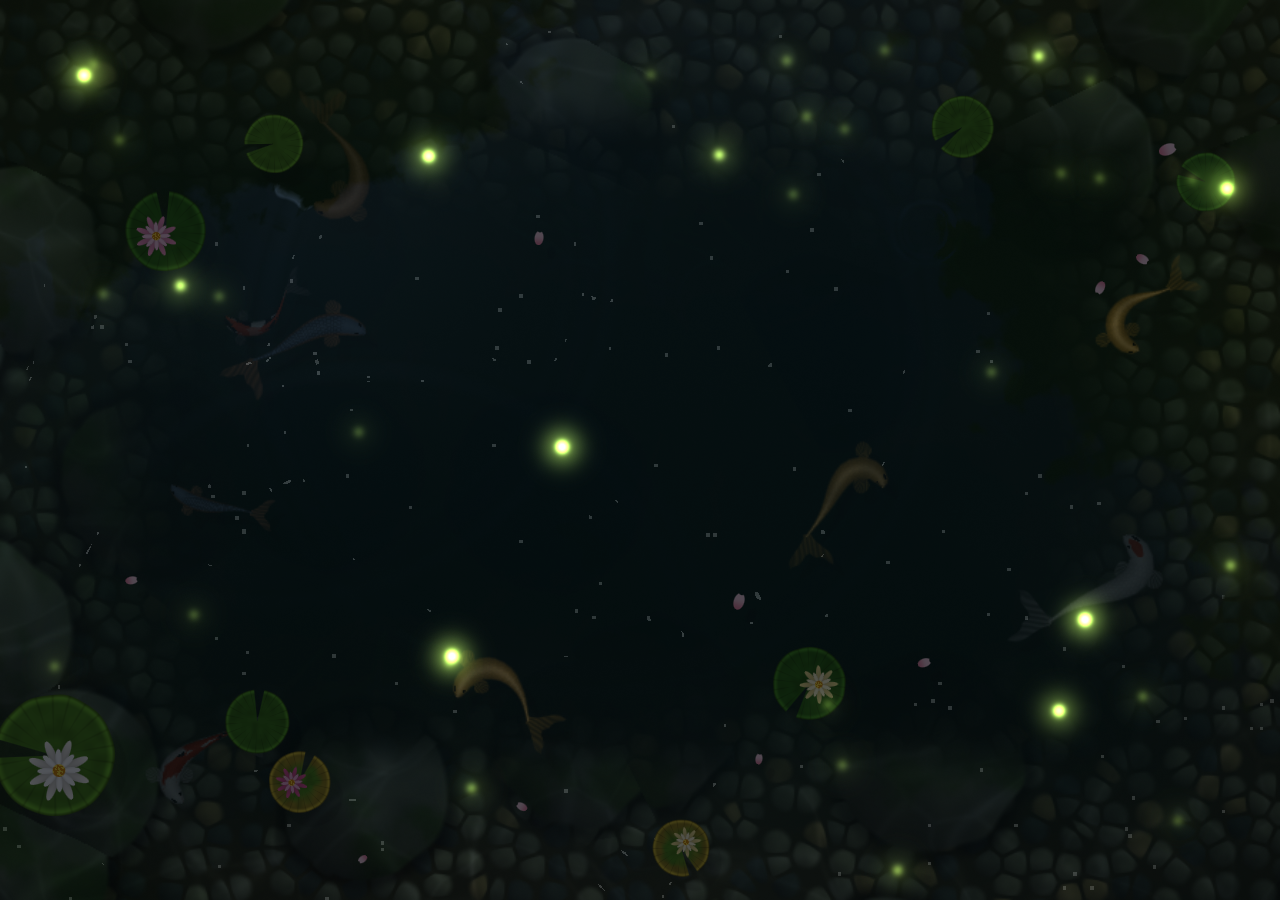
==== samples/KoiPond/index.html @ f2ef7ca0 "bundle the Koi Pond sample with Singularity and Aurora" ====
<!doctype html>
<html lang="en">
<head>
<meta charset="utf-8">
<meta name="viewport" content="width=device-width, initial-scale=1">
<title>Koi Pond</title>
<style>
  :root { color-scheme: dark; }
  html, body { margin: 0; height: 100%; overflow: hidden; background: #0b2622; }
  canvas { position: fixed; inset: 0; width: 100%; height: 100%; display: block; }
  /* Only when WebGL 2 is unavailable: a still impression of the pond. */
  body.nogl { background: radial-gradient(ellipse at 50% 45%, #2a6a55, #123a30 55%, #0b2622 90%); }
  body.nogl canvas { display: none; }
</style>
</head>
<body>
<canvas id="c"></canvas>
<script>
'use strict';
/* Koi Pond: a garden pond seen from above.
 *
 * The water is a height field (wave equation, ping-ponged half-float textures) stepped at a fixed
 * rate, so ripples spread the same at 30 fps and at 240. The pond floor (pebbles, silt, boulders,
 * algae) is drawn once per size; every frame it gets caustics that the ripples focus, then the koi
 * and their shadows go on top of it. The water pass refracts that picture through the surface
 * normals and mixes in the reflected sky, trees, sun or moon, glints and, at night, glowing wakes.
 * Lily pads, lotus flowers, petals, food and fireflies float on top and ride the waves.
 *
 * Koi are follow-the-leader spines with a swimming wave down the body, procedurally patterned by
 * variety. They wander, avoid each other and the edges, come up to look at the cursor and race for
 * food.
 *
 * Desktop interaction (Screen+ forwards the mouse, never the keyboard):
 *   move   ripples follow the cursor; curious koi follow it
 *   click  scatters food: the koi rise and race for it
 * requestAnimationFrame stops while Screen+ hides or suspends the page. */

const cfg = {
  quality: 1, fps: 1, time: 0, rain: 0, koi: 9, variety: 0, koiSize: 100, koiSpeed: 100, follow: true,
  lilies: 9, flowers: 35, drift: 0, petals: 30, tint: 0, clarity: 60, ripples: 100, cursorRipples: true,
  trees: true, fireflies: true, glow: true, audio: false, brightness: 100
};
const QUALITY = [   // scene buffer: share of the screen, pixel budget; water simulation rows
  { scale: 0.5, maxPx: 1.0e6, sim: 256 },
  { scale: 0.7, maxPx: 2.4e6, sim: 320 },
  { scale: 0.85, maxPx: 5e6, sim: 400 },
  { scale: 1.0, maxPx: 12e6, sim: 480 }
];
const TINTS = [     // deep colour, shallow tint
  { deep: [0.030, 0.150, 0.125], shallow: [0.30, 0.46, 0.33] },   // Jade
  { deep: [0.020, 0.115, 0.160], shallow: [0.24, 0.44, 0.47] },   // Teal
  { deep: [0.012, 0.045, 0.130], shallow: [0.20, 0.34, 0.50] },   // Deep blue
  { deep: [0.090, 0.095, 0.045], shallow: [0.40, 0.38, 0.22] }    // Murky
];
const KEYS = {
  day:    { top: [.30, .55, .86], hor: [.80, .88, .95], sun: [1, .96, .88], sunI: 1, sunPos: [.80, .90], moon: 0, amb: 1, caus: 1, bio: 0, fly: 0, refl: .20, night: 0 },
  golden: { top: [.36, .42, .64], hor: [1, .64, .34], sun: [1, .72, .42], sunI: .95, sunPos: [.86, .97], moon: 0, amb: .80, caus: .75, bio: 0, fly: .15, refl: .30, night: 0 },
  dusk:   { top: [.10, .10, .26], hor: [.78, .36, .34], sun: [1, .50, .38], sunI: .45, sunPos: [.92, 1.02], moon: 0, amb: .48, caus: .3, bio: .5, fly: .7, refl: .32, night: .4 },
  night:  { top: [.02, .04, .09], hor: [.06, .11, .2], sun: [.72, .82, 1], sunI: .6, sunPos: [.24, .80], moon: 1, amb: .36, caus: .14, bio: 1, fly: 1, refl: .30, night: 1 }
};
const TIME_NAMES = ['day', 'golden', 'dusk', 'night'];
const SCHEDULE = [[0, 'night'], [5, 'night'], [6.3, 'golden'], [8.5, 'day'], [17, 'day'], [18.6, 'golden'], [19.8, 'dusk'], [21, 'night'], [24, 'night']];
const VARIETY_WEIGHTS = [3, 2, 2, 2, 1, 1, 1];   // kohaku, sanke, showa, ogon, platinum, asagi, chagoi

let onQuality = () => {}, onPopulation = () => {};
let audioIn = 0, paused = false, wake = () => {};

window.livelyPropertyListener = (name, val) => {
  if (!(name in cfg)) return;
  if (typeof cfg[name] === 'boolean') cfg[name] = val === true || val === 'true' || val === 1;
  else if (Number.isFinite(Number(val))) cfg[name] = Number(val);
  if (name === 'quality') onQuality();
  onPopulation(name);
};
window.livelyAudioListener = (bands) => {
  if (!bands || !bands.length) return;
  let s = 0;
  const n = Math.min(8, bands.length);
  for (let i = 0; i < n; i++) s += bands[i];
  audioIn = s / n;
};
window.livelyWallpaperPlaybackChanged = (data) => {
  try {
    const o = typeof data === 'string' ? JSON.parse(data) : data;
    paused = !!(o && o.IsPaused);
  } catch (e) { paused = false; }
  if (!paused) wake();
};
// Settings in the address too (#time=4&koi=12), for trying looks outside Screen+.
try {
  for (const kv of location.hash.slice(1).split('&')) {
    const [k, v] = kv.split('=');
    if (k in cfg) window.livelyPropertyListener(k, decodeURIComponent(v));
  }
} catch (e) { /* no hash */ }

const HEAD = '#version 300 es\nprecision highp float;\nprecision highp int;\n';

const VS_FULL = `
out vec2 vUv;
void main() {
  vec2 p = vec2(float((gl_VertexID << 1) & 2), float(gl_VertexID & 2));
  vUv = p;
  gl_Position = vec4(p * 2.0 - 1.0, 0.0, 1.0);
}`;

const COMMON = `
float hash12(vec2 p) { vec3 p3 = fract(vec3(p.xyx) * .1031); p3 += dot(p3, p3.yzx + 33.33); return fract((p3.x + p3.y) * p3.z); }
vec2 hash22(vec2 p) { vec3 p3 = fract(vec3(p.xyx) * vec3(.1031, .1030, .0973)); p3 += dot(p3, p3.yzx + 33.33); return fract((p3.xx + p3.yz) * p3.zy); }
float noise(vec2 p) {
  vec2 i = floor(p), f = fract(p);
  vec2 u = f * f * (3. - 2. * f);
  return mix(mix(hash12(i), hash12(i + vec2(1, 0)), u.x), mix(hash12(i + vec2(0, 1)), hash12(i + vec2(1, 1)), u.x), u.y);
}
float fbm(vec2 p) {
  float s = 0., a = .5;
  for (int i = 0; i < 5; i++) { s += a * noise(p); p = mat2(1.6, 1.2, -1.2, 1.6) * p; a *= .5; }
  return s;
}
// distance between the two nearest moving cell points: thin bright lines where cells meet
float cells(vec2 p, float t) {
  vec2 i = floor(p), f = fract(p);
  float d1 = 8., d2 = 8.;
  for (int y = -1; y <= 1; y++) for (int x = -1; x <= 1; x++) {
    vec2 g = vec2(x, y);
    vec2 o = .5 + .42 * sin(t + 6.2831 * hash22(i + g));
    vec2 r = g + o - f;
    float d = dot(r, r);
    if (d < d1) { d2 = d1; d1 = d; } else if (d < d2) d2 = d;
  }
  return sqrt(d2) - sqrt(d1);
}
float caustic(vec2 p, float t) {
  vec2 w = p + .3 * vec2(sin(p.y * 1.3 + t * .37), cos(p.x * 1.1 - t * .31)) + .45 * vec2(noise(p * 1.7 + t * .15), noise(p * 1.7 + 7.3 - t * .13));
  float a = cells(w, t * .7), b = cells(w * 1.7 + 3.7, -t * .55);
  return pow(1. - smoothstep(0., .2, a), 3.) * .75 + pow(1. - smoothstep(0., .16, b), 3.) * .4;
}`;

// ---- water: velocity form of the wave equation; drops are added to the height
const FS_SIM = `
uniform highp sampler2D uPrev;
uniform float uAspect, uDamp;
uniform int uDrops;
uniform vec4 uDrop[32];
in vec2 vUv;
out vec4 o;
void main() {
  ivec2 sz = textureSize(uPrev, 0);
  ivec2 c = ivec2(gl_FragCoord.xy);
  vec2 s = texelFetch(uPrev, c, 0).rg;
  float l = texelFetch(uPrev, ivec2(max(c.x - 1, 0), c.y), 0).r;
  float r = texelFetch(uPrev, ivec2(min(c.x + 1, sz.x - 1), c.y), 0).r;
  float d = texelFetch(uPrev, ivec2(c.x, max(c.y - 1, 0)), 0).r;
  float u = texelFetch(uPrev, ivec2(c.x, min(c.y + 1, sz.y - 1)), 0).r;
  float h = s.x, v = s.y;
  v += ((l + r + d + u) * .25 - h) * 2.;
  v *= uDamp;
  h += v;
  h *= .9993;
  vec2 p = vec2(vUv.x * uAspect, vUv.y);
  for (int i = 0; i < 32; i++) {
    if (i >= uDrops) break;
    vec4 dr = uDrop[i];
    float dist = length(p - dr.xy);
    if (dist < dr.z) h += dr.w * (.5 + .5 * cos(3.14159265 * dist / dr.z));
  }
  o = vec4(clamp(h, -6., 6.), clamp(v, -6., 6.), 0., 1.);
}`;

// ---- pond floor, drawn once per size: colour + depth (alpha)
const FS_BASE = `
uniform float uAspect;
uniform vec2 uSeed;
in vec2 vUv;
out vec4 o;
void main() {
  vec2 p = vec2(vUv.x * uAspect, vUv.y);
  float e = min(min(p.x, uAspect - p.x), min(p.y, 1. - p.y));
  float depth = clamp(.08 + .92 * smoothstep(0., .4, e) + .55 * (fbm(p * 1.4 + uSeed) - .5), 0., 1.);
  vec3 L = normalize(vec3(.4, .5, .8));
  // pebbles
  vec2 q = p * 32. + uSeed;
  vec2 i = floor(q), f = fract(q);
  float d1 = 8., d2 = 8.;
  vec2 id = vec2(0), rc = vec2(0);
  for (int y = -1; y <= 1; y++) for (int x = -1; x <= 1; x++) {
    vec2 g = vec2(x, y);
    vec2 r = g + hash22(i + g) * .8 + .1 - f;
    float d = dot(r, r);
    if (d < d1) { d2 = d1; d1 = d; id = i + g; rc = r; } else if (d < d2) d2 = d;
  }
  float edge = sqrt(d2) - sqrt(d1);
  float h1 = hash12(id), h2 = hash12(id + 7.1), h3 = hash12(id + 3.3);
  vec3 stone = mix(vec3(.40, .38, .34), vec3(.56, .51, .43), h1);
  stone = mix(stone, vec3(.27, .29, .28), step(.72, h2));
  stone = mix(stone, vec3(.63, .50, .34), step(.9, h3));
  stone *= .9 + .2 * noise(q * 3.);
  float lit = .6 + .5 * dot(normalize(vec3(-rc * 2.2, 1.)), L);
  float gap = smoothstep(.06, .2, edge) * smoothstep(.62, .35, sqrt(d1));
  vec3 mud = mix(vec3(.19, .18, .13), vec3(.29, .26, .18), fbm(p * 8. + uSeed));
  vec3 col = mix(mud, stone * lit, gap);
  col = mix(col, mud * .85, smoothstep(.35, .85, depth + .25 * (noise(p * 6.) - .5)));
  // boulders in the shallows
  vec2 bq = p * 4.2 + uSeed * .37;
  vec2 bi = floor(bq), bf = fract(bq);
  float bd = 8.;
  vec2 bid = vec2(0), brc = vec2(0);
  for (int y = -1; y <= 1; y++) for (int x = -1; x <= 1; x++) {
    vec2 g = vec2(x, y);
    vec2 r = g + hash22(bi + g + 17.) - bf;
    float d = dot(r, r);
    if (d < bd) { bd = d; bid = bi + g; brc = r; }
  }
  float br = .36 + .1 * hash12(bid) + .05 * (noise(p * 30.) - .5);
  float boulder = (1. - smoothstep(br - .03, br, sqrt(bd))) * step(.45, hash12(bid + 4.)) * (1. - smoothstep(.3, .55, depth));
  vec3 bn = normalize(vec3(-brc * 2.6, 1.));
  vec3 rock = mix(vec3(.36, .36, .34), vec3(.46, .44, .40), noise(p * 40.)) * (.45 + .7 * max(dot(bn, L), 0.));
  rock = mix(rock, rock * vec3(.6, .85, .45), smoothstep(.45, .7, fbm(p * 14.)) * .8);   // moss
  col = mix(col * (1. - .45 * smoothstep(br + .08, br, sqrt(bd)) * step(.45, hash12(bid + 4.))), rock, boulder);
  depth = mix(depth, depth * .4, boulder);
  // algae
  float alg = smoothstep(.5, .8, fbm(p * 3. + 11.));
  col = mix(col, col * vec3(.55, .8, .42), alg * .75);
  o = vec4(col, depth);
}`;

// ---- pond floor each frame: light, caustics focused by the ripples, depth haze
const FS_FLOOR = `
uniform sampler2D uBase, uSim;
uniform vec2 uSimTexel;
uniform float uAspect, uTime, uCaus, uAmb, uFog, uNK;
uniform vec3 uSun, uDeep, uShallow;
in vec2 vUv;
out vec4 o;
void main() {
  vec4 b = texture(uBase, vUv);
  vec2 p = vec2(vUv.x * uAspect, vUv.y);
  float h = texture(uSim, vUv).r;
  float l = texture(uSim, vUv - vec2(uSimTexel.x, 0.)).r, r = texture(uSim, vUv + vec2(uSimTexel.x, 0.)).r;
  float d = texture(uSim, vUv - vec2(0., uSimTexel.y)).r, u = texture(uSim, vUv + vec2(0., uSimTexel.y)).r;
  vec2 g = vec2(r - l, u - d) * uNK;
  float lap = (l + r + u + d - 4. * h) * uNK * .5;
  float depth = b.a;
  float c = caustic(p * 6. + g * (.4 + depth), uTime) * (1. + clamp(-lap * 5., -.6, 3.));
  vec3 light = uAmb * mix(vec3(1), uSun, .35);
  vec3 col = b.rgb * mix(vec3(1), uShallow * 2.2, .55) * light;
  col += b.rgb * uSun * c * uCaus * (1. - depth * .75) * 1.1;
  col = mix(col, uDeep * uAmb, 1. - exp(-depth * uFog));
  o = vec4(col, 1.);
}`;

// ---- koi: body strips and fin quads
const VS_KOI = `
in vec2 aPos;
in vec2 aUv;
in vec4 aInfo;   // seed, variety, depth, part (0 body, 1 tail, 2 fin)
uniform float uAspect, uShadow;
uniform vec2 uShadowOff;
out vec2 vUv;
out vec2 vP;
flat out vec4 vInfo;
void main() {
  vec2 p = aPos + uShadowOff * uShadow * (1.25 - aInfo.z);
  vUv = aUv; vInfo = aInfo; vP = p;
  gl_Position = vec4(p.x / uAspect * 2. - 1., p.y * 2. - 1., 0., 1.);
}`;
const FS_KOI = `
uniform float uShadow, uShadowK, uTime, uCaus, uAmb, uFog;
uniform vec3 uSun, uDeep;
in vec2 vUv;
in vec2 vP;
flat in vec4 vInfo;
out vec4 o;
const vec3 W = vec3(.96, .94, .90), R = vec3(.86, .19, .06), K = vec3(.045, .045, .055), G = vec3(1., .71, .24);
const vec3 PL = vec3(.88, .90, .93), B = vec3(.40, .50, .60), C = vec3(.56, .38, .20), O = vec3(.98, .46, .14);
vec3 finTint(int k) {
  if (k == 2) return mix(K, W, .45);
  if (k == 3) return G * 1.05;
  if (k == 4) return PL;
  if (k == 5) return mix(O, W, .3);
  if (k == 6) return C * 1.15;
  return W;
}
vec3 skin(float u, float v, float sd, int k, out float metal) {
  metal = 0.;
  vec2 q = vec2(u * 3.2, v * .8) + sd * vec2(31.7, 17.3);
  float n1 = fbm(q), n2 = fbm(q * 1.8 + 9.1);
  float side = smoothstep(.55, .98, abs(v));
  vec3 c;
  if (k <= 1) {   // kohaku, sanke
    float m = smoothstep(.47, .53, n1 - .12 * side + .06);
    if (fract(sd * 7.3) < .18) m = 1. - smoothstep(.7, .95, length(vec2((u - .11) / .075, v / .55)));   // tancho
    c = mix(W, R, m);
    if (k == 1) c = mix(c, K, smoothstep(.64, .68, n2) * (1. - side * .5));
  } else if (k == 2) {   // showa
    float rr = smoothstep(.5, .55, n1), ww = smoothstep(.56, .6, n2);
    c = mix(mix(K, R, rr), W, ww * (1. - rr * .6));
  } else if (k == 3) { c = G * (.9 + .2 * n1); metal = 1.; }
  else if (k == 4) { c = PL * (.95 + .08 * n1); metal = 1.; }
  else if (k == 5) { c = mix(B, O, side * .9); }
  else { c = C * (.9 + .2 * n1); metal = .35; }
  return c;
}
void main() {
  float u = vUv.x, v = vUv.y;
  int part = int(vInfo.w + .5), vr = int(vInfo.y + .5);
  float sd = vInfo.x, depth = vInfo.z;
  float a;
  vec3 col;
  if (part == 0) {
    a = clamp((1. - abs(v)) / max(fwidth(v), 1e-4) * .8, 0., 1.);
    if (uShadow > .5) { o = vec4(0, 0, 0, a * uShadowK * (1. - v * v)); return; }
    float metal;
    col = skin(u, v, sd, vr, metal);
    if (u > .17) {   // scales
      float row = floor(u * 36.);
      vec2 sq = vec2(fract(u * 36.), fract(v * 3.2 + .5 * mod(row, 2.))) - .5;
      float e = smoothstep(.3, .5, length(sq * vec2(1., 1.3)));
      col *= 1. - e * (vr == 5 ? .35 : .08) * smoothstep(.17, .25, u);
    }
    float sh = sqrt(max(0., 1. - v * v));
    col *= .48 + .6 * sh;
    col += vec3(pow(sh, 16.) * (.07 + .22 * metal));
    col += metal * .22 * pow(sh, 3.) * (.5 + .5 * sin(u * 14. - uTime * 1.7 + sd * 20.)) * col;
    float ey = length(vec2((u - .075) / .02, (abs(v) - .6) / .15));
    col = mix(col, vec3(.03), 1. - smoothstep(.8, 1., ey));
    col *= mix(.8, 1., smoothstep(0., .08, u));
  } else {
    float w, inside, rays;
    if (part == 1) {   // tail: widening, forked
      w = mix(.22, 1., smoothstep(0., .8, u));
      float tip = 1. - .42 * (1. - abs(v)) + .04 * sin(v * 9. + uTime * 3.);
      inside = smoothstep(0., .1, w - abs(v)) * smoothstep(0., .06, tip - u);
      rays = .5 + .5 * sin(atan(v * w, u + .05) * 26.);
    } else {           // pectoral fin: a rounded paddle
      w = .25 + .75 * smoothstep(0., .45, u);
      float r = length(vec2((u - .45) / .55, v / w));
      inside = 1. - smoothstep(.85, 1., r);
      rays = .5 + .5 * sin(atan(v, u + .1) * 18.);
    }
    if (uShadow > .5) { o = vec4(0, 0, 0, inside * uShadowK * .45); return; }
    col = finTint(vr) * (.78 + .3 * rays);
    a = inside * (.5 + .2 * rays) * (1. - .35 * u);
  }
  col *= uAmb * mix(vec3(1), uSun, .3);
  col += col * uSun * caustic(vP * 6., uTime) * uCaus * (1. - depth) * .9;
  col = mix(col, uDeep * uAmb, clamp((1. - exp(-depth * uFog)) * .85, 0., .95));
  o = vec4(col, a);
}`;

// ---- floating things: instanced quads that ride the waves
const VS_FLOAT = `
in vec4 aA;   // x, y, rotation, half size
in vec4 aB;   // type, seed, alpha, extra
uniform float uAspect, uShadow, uNK;
uniform vec2 uShadowOff, uSimTexel;
uniform sampler2D uSim;
out vec2 vQ;
out vec2 vTilt;
flat out vec4 vB;
const vec2 CORNER[6] = vec2[](vec2(-1, -1), vec2(1, -1), vec2(1, 1), vec2(-1, -1), vec2(1, 1), vec2(-1, 1));
void main() {
  vec2 c = CORNER[gl_VertexID];
  vec2 uv = vec2(aA.x / uAspect, aA.y);
  float l = texture(uSim, uv - vec2(uSimTexel.x, 0.)).r, r = texture(uSim, uv + vec2(uSimTexel.x, 0.)).r;
  float d = texture(uSim, uv - vec2(0., uSimTexel.y)).r, u = texture(uSim, uv + vec2(0., uSimTexel.y)).r;
  vec2 g = vec2(r - l, u - d) * uNK;
  float cr = cos(aA.z), sr = sin(aA.z);
  vec2 p = aA.xy + mat2(cr, sr, -sr, cr) * c * aA.w - g * .004 + uShadowOff * uShadow;
  vQ = c; vB = aB; vTilt = g;
  gl_Position = vec4(p.x / uAspect * 2. - 1., p.y * 2. - 1., 0., 1.);
}`;
const FS_FLOAT = `
uniform float uShadow, uShadowK, uAmb;
uniform vec3 uSun, uL;
in vec2 vQ;
in vec2 vTilt;
flat in vec4 vB;
out vec4 o;
float aa(float d) { return clamp(d / max(fwidth(d), 1e-4) + .5, 0., 1.); }
void main() {
  int type = int(vB.x + .5);
  float sd = vB.y, ex = vB.w;
  vec2 q = vQ;
  float r = length(q), ang = atan(q.y, q.x);
  vec3 col = vec3(0);
  float a = 0.;
  if (type == 0) {   // lily pad
    float rr = .97 - .03 * noise(vec2(ang * 3., sd * 10.));
    float notch = 1. - aa(.16 - abs(ang)) * step(.03, r);
    a = aa(rr - r) * notch;
    col = mix(vec3(.15, .38, .12), vec3(.30, .50, .15), ex);
    col = mix(col, vec3(.55, .48, .16), smoothstep(.85, 1., ex) * smoothstep(.5, 1., r + .3 * noise(q * 4. + sd)));
    col *= 1. - .16 * pow(abs(cos(ang * 11.)), 30.) * smoothstep(.1, .9, r);
    col *= .9 + .2 * noise(q * 6. + sd * 7.);
    col = mix(col, col * 1.35 + vec3(.04, .03, 0), smoothstep(.84, .95, r / rr));
    col *= 1. - .4 * smoothstep(.94, 1., r / rr);
  } else if (type == 1) {   // lotus seen from above: two rings of pointed petals
    float f1 = abs(cos(ang * 4.)), f2 = abs(cos(ang * 4. + 1.5708));
    float outer = aa(mix(.42, 1., pow(f1, 2.5)) - r);
    float inner = aa(mix(.3, .68, pow(f2, 2.)) - r);
    vec3 pc = ex < .5 ? vec3(1., .62, .78) : ex < 1.5 ? vec3(.98, .96, .92) : ex < 2.5 ? vec3(.92, .36, .62) : vec3(1., .92, .6);
    col = pc * (.7 + .3 * f1) * (.75 + .25 * r);
    col = mix(col, mix(pc, vec3(1), .5) * (.8 + .2 * f2), inner);
    float core = aa(.2 - r);
    col = mix(col, mix(vec3(1., .85, .25), vec3(.85, .55, .1), step(.6, hash12(floor(q * 18.)))), core);
    a = max(outer, inner);
  } else if (type == 2) {   // cherry petal
    float e = length(vec2(q.x / .62, q.y));
    a = aa(1. - e) * aa(length(q - vec2(0, 1.15)) - .36);
    col = mix(vec3(.95, .55, .66), vec3(1., .84, .88), smoothstep(-1., .4, q.y));
  } else if (type == 3) {   // maple leaf
    float lim = (.42 + .58 * pow(.5 + .5 * cos(5. * ang - 7.854), 1.4)) * (1. - .08 * abs(sin(ang * 25.)));
    float stem = aa(.06 - abs(q.x)) * step(q.y, -.2) * step(-1., q.y);
    a = max(aa(lim - r), stem);
    vec3 lc = ex < .5 ? vec3(.85, .18, .06) : ex < 1.5 ? vec3(.95, .45, .08) : ex < 2.5 ? vec3(.95, .72, .15) : vec3(.55, .12, .05);
    col = lc * (.85 + .25 * noise(q * 5. + sd * 9.));
    col *= 1. - .3 * pow(abs(cos(ang * 2.5)), 60.) * step(.1, r);
  } else if (type == 4) {   // food pellet
    a = aa(1. - r);
    col = vec3(.45, .28, .12) * (.8 + .4 * smoothstep(.3, -.6, q.x + q.y));
  } else {   // firefly (drawn additively)
    float g = exp(-r * r * 90.) * 1.6 + exp(-r * r * 8.) * .35;
    o = vec4(vec3(.8, 1., .4) * g * vB.z, 1.);
    return;
  }
  a *= vB.z;
  if (uShadow > .5) { o = vec4(0, 0, 0, a * uShadowK); return; }
  vec3 n = normalize(vec3(-vTilt, 1.));
  float lit = .55 + .55 * max(dot(n, uL), 0.);
  col *= uAmb * mix(vec3(1), uSun, .4) * lit;
  col += uSun * uAmb * pow(max(dot(n, normalize(uL + vec3(0, 0, 1))), 0.), 160.) * .35 * float(type == 0);
  o = vec4(col, a);
}`;

// ---- the water surface: refraction, sky and tree reflection, sun/moon, glints, night glow
const FS_WATER = `
uniform sampler2D uScene, uSim;
uniform vec2 uSimTexel, uSunPos;
uniform float uAspect, uTime, uNK, uRefr, uRefl, uSunI, uMoon, uBio, uNight, uFlash, uExposure, uTrees, uAutumn, uOvercast, uAmb;
uniform vec3 uTop, uHor, uSun, uL;
in vec2 vUv;
out vec4 o;
void main() {
  vec2 uv = vUv;
  vec4 s = texture(uSim, uv);
  float l = texture(uSim, uv - vec2(uSimTexel.x, 0.)).r, r = texture(uSim, uv + vec2(uSimTexel.x, 0.)).r;
  float d = texture(uSim, uv - vec2(0., uSimTexel.y)).r, u = texture(uSim, uv + vec2(0., uSimTexel.y)).r;
  vec2 g = vec2(r - l, u - d) * uNK;
  vec3 n = normalize(vec3(-g, 1.));
  vec2 ia = vec2(1. / uAspect, 1.);
  vec3 col = texture(uScene, uv + n.xy * uRefr * ia).rgb;

  // what the surface reflects: the top of the screen sees towards the horizon
  vec2 rp = uv + n.xy * .3 * ia;
  vec2 wp = vec2(rp.x * uAspect, rp.y);
  vec3 sky = mix(uTop, uHor, smoothstep(.05, 1.05, rp.y));
  float cl = fbm(wp * 1.8 + vec2(uTime * .008, uTime * .002));
  sky = mix(sky, mix(uHor, vec3(1), .45) * (.35 + .65 * max(uAmb, .15)), smoothstep(.5, .8, cl) * (.45 + .4 * uOvercast) * (1. - uNight * .7));
  sky += vec3(step(.9975, hash12(floor(wp * 260.)))) * uNight * (1. - uOvercast) * .8;
  float sd = length((rp - uSunPos) * vec2(uAspect, 1.));
  sky += uSun * uSunI * (1. - uOvercast * .85) * (exp(-sd * sd / .003) * .9 * (1. - uMoon) + exp(-sd * sd / .05) * .22 + uMoon * smoothstep(.034, .03, sd) * .9);
  // overhanging branches in two corners, leaves with sky between them
  float b1 = 1. - length((wp - vec2(-.05, 1.08)) * vec2(.85, 1.3));
  float b2 = 1. - length((wp - vec2(uAspect + .08, .92)) * vec2(1.25, .9));
  float leaf = fbm(wp * 7.) * .6 + fbm(wp * 23. + 5.) * .4;
  float tree = smoothstep(.52, .56, max(b1, b2) * .9 + leaf * .55 - .15) * uTrees;
  vec3 tc = mix(vec3(.10, .18, .07), vec3(.55, .17, .05), uAutumn) * (.25 + .75 * uAmb) * (.7 + .5 * leaf);
  sky = mix(sky, tc, tree);
  float slope = length(g);
  float fres = clamp(uRefl * (.7 + 3. * slope), 0., .9);
  col = mix(col, sky, fres);
  // ripples catch the light on the side facing it, shade on the other
  col *= 1. + clamp(dot(g, -uL.xy), -.5, .5) * .9 * (.4 + .6 * uSunI) * (1. - uOvercast * .5);
  col += mix(uHor, vec3(1), .5) * smoothstep(.05, .5, slope) * .06 * (.3 + uAmb);

  // glints where ripples face the light
  float spec = pow(max(dot(n, normalize(uL + vec3(0, 0, 1))), 0.), 700.);
  col += uSun * spec * 3.5 * uSunI * (1. - uOvercast * .8) * (1. - tree);
  // wakes glow at night
  col += vec3(.12, .75, .85) * (smoothstep(.02, .3, abs(s.g)) * .35 + smoothstep(.1, .8, length(g)) * .45) * uBio * .5;
  col += uFlash * (.25 + fres) * vec3(.85, .9, 1.);
  vec2 vq = uv - .5;
  col *= 1. - .3 * pow(length(vq * vec2(1., .9)) * 1.25, 2.6);
  col *= uExposure;
  col += (hash12(gl_FragCoord.xy) - .5) / 255.;
  o = vec4(col, 1.);
}`;

const NS = 14;          // spine points per koi
const MS = 20;          // body strip samples per koi
const MAX_KOI = 40;
const KOI_VERTS = (MS - 1) * 6 + 18;
const MAX_INST = 640;

function clamp(x, a, b) { return x < a ? a : x > b ? b : x; }
function smooth(a, b, x) { const t = clamp((x - a) / (b - a), 0, 1); return t * t * (3 - 2 * t); }
function lerp(a, b, t) { return a + (b - a) * t; }
function mixKey(a, b, t) {
  const o = {};
  for (const k in a) o[k] = Array.isArray(a[k]) ? a[k].map((x, i) => lerp(x, b[k][i], t)) : lerp(a[k], b[k], t);
  return o;
}
function rng(seed) {   // mulberry32: a stable pond layout from load to load
  return () => {
    seed |= 0; seed = seed + 0x6D2B79F5 | 0;
    let t = Math.imul(seed ^ seed >>> 15, 1 | seed);
    t = t + Math.imul(t ^ t >>> 7, 61 | t) ^ t;
    return ((t ^ t >>> 14) >>> 0) / 4294967296;
  };
}

(() => {
  const canvas = document.getElementById('c');
  const gl = canvas.getContext('webgl2', { alpha: false, antialias: false, depth: false, stencil: false });
  if (!gl || !gl.getExtension('EXT_color_buffer_float')) { document.body.classList.add('nogl'); return; }

  // ---------------------------------------------------------------- state (survives a lost context)
  let aspect = innerWidth / Math.max(1, innerHeight);
  let clock = 0;
  const mouse = { x: -1, y: -1, inside: false, last: -100 };
  const drops = [];        // [x, y, r, s] queued for the simulation
  let koi = [], pads = [], petals = [], pellets = [], flies = [];
  let wind = [0, 0], windA = Math.random() * 6.28;
  let rainAcc = 0, flash = 0, nextBolt = 6, bolt = -1, idleDrop = 2;
  let audioAvg = 0, lastBeat = 0;
  let T = null;            // eased look (time of day + weather)
  let autumn = cfg.drift, overcast = [0, 0.35, 0.6, 0.85][cfg.rain] || 0;

  function drop(x, y, r, s) {
    if (drops.length < 1024) drops.push(x, y, r, s * cfg.ripples / 100);
    if (Math.abs(s) > 0.2) push(x, y, s);
  }
  function push(x, y, s) {   // drops shove floating things outward
    const R = 0.16, k = Math.abs(s) * 0.05;
    for (const list of [pads, petals, pellets]) for (const f of list) {
      const dx = f.x - x, dy = f.y - y, d = Math.hypot(dx, dy);
      if (d < R && d > 1e-4) { const w = (1 - d / R) * k / (list === pads ? f.r * 18 : 1); f.vx += dx / d * w; f.vy += dy / d * w; }
    }
  }

  // ---- koi
  function pickVariety() {
    if (cfg.variety > 0) return cfg.variety - 1;
    let t = Math.random() * VARIETY_WEIGHTS.reduce((a, b) => a + b, 0);
    for (let i = 0; i < VARIETY_WEIGHTS.length; i++) if ((t -= VARIETY_WEIGHTS[i]) < 0) return i;
    return 0;
  }
  function koiLen(k) { return 0.13 * cfg.koiSize / 100 * k.sz; }
  function makeKoi() {
    const k = {
      seed: Math.random(), variety: pickVariety(), sz: 0.72 + 0.56 * Math.random(), spd: 0.85 + 0.3 * Math.random(),
      x: 0.15 + Math.random() * (aspect - 0.3), y: 0.15 + Math.random() * 0.7, a: Math.random() * 6.283,
      v: 0, depth: 0.2 + 0.6 * Math.random(), td: 0.5, nextDepth: 0, phase: Math.random() * 6.28,
      burst: 0, nextBurst: 2 + Math.random() * 6, wakeT: 0, turnS: 0, curious: Math.random() < 0.65, flee: 0, fx: 0, fy: 0,
      spine: new Float32Array(NS * 2)
    };
    k.td = k.depth;
    const seg = koiLen(k) / (NS - 1);
    for (let i = 0; i < NS; i++) { k.spine[i * 2] = k.x - Math.cos(k.a) * seg * i; k.spine[i * 2 + 1] = k.y - Math.sin(k.a) * seg * i; }
    return k;
  }

  // ---- lily pads, in a few clusters round the edges
  function makePads() {
    const R = rng(7331);
    const list = [];
    const clusters = [[0.18, 0.22], [aspect - 0.25, 0.75], [aspect * 0.62, 0.12], [0.12, 0.8]];
    for (let i = 0; i < Math.min(30, cfg.lilies); i++) {
      const c = clusters[i % clusters.length];
      const a = R() * 6.283, d = 0.03 + R() * 0.16;
      const p = {
        ax: clamp(c[0] + Math.cos(a) * d, 0.03, aspect - 0.03), ay: clamp(c[1] + Math.sin(a) * d * 0.8, 0.03, 0.97),
        r: 0.032 + R() * 0.04, rot: R() * 6.283, vx: 0, vy: 0, vr: 0, seed: R(), hue: R(), fseed: R(), fcol: Math.floor(R() * 4)
      };
      p.x = p.ax; p.y = p.ay;
      list.push(p);
    }
    return list;
  }

  function sync(name) {
    if (name === 'koi' || name === undefined) {
      const n = clamp(Math.round(cfg.koi), 0, MAX_KOI);
      while (koi.length < n) koi.push(makeKoi());
      koi.length = n;
    }
    if (name === 'variety') for (const k of koi) k.variety = pickVariety();
    if (name === 'lilies' || name === undefined) pads = makePads();
  }
  onPopulation = (name) => { if (['koi', 'variety', 'lilies'].includes(name)) sync(name); };

  // ---- look: time of day eased, weather on top
  function targetLook() {
    let key;
    if (cfg.time >= 1) key = KEYS[TIME_NAMES[clamp(cfg.time - 1, 0, 3)]];
    else {
      const d = new Date();
      const h = d.getHours() + d.getMinutes() / 60 + d.getSeconds() / 3600;
      let i = 0;
      while (i < SCHEDULE.length - 2 && h >= SCHEDULE[i + 1][0]) i++;
      const [h0, a] = SCHEDULE[i], [h1, b] = SCHEDULE[i + 1];
      key = mixKey(KEYS[a], KEYS[b], smooth(0, 1, (h - h0) / (h1 - h0)));
    }
    return key;
  }

  // ---------------------------------------------------------------- GL
  let P, vaoEmpty, vaoKoi, vaoFloat, bufKoi, bufFloat;
  let sim = [], simF = [], base, baseF, scene, sceneF;
  let W = 1, H = 1, SW = 1, SH = 1, simW = 1, simH = 1, sizeKey = '';
  const koiData = new Float32Array(MAX_KOI * KOI_VERTS * 8);
  const inst = new Float32Array(MAX_INST * 8);
  const dropU = new Float32Array(32 * 4);

  function prog(vs, fs, attribs) {
    const p = gl.createProgram();
    for (const [type, src] of [[gl.VERTEX_SHADER, HEAD + vs], [gl.FRAGMENT_SHADER, HEAD + COMMON + fs]]) {
      const s = gl.createShader(type);
      gl.shaderSource(s, src);
      gl.compileShader(s);
      if (!gl.getShaderParameter(s, gl.COMPILE_STATUS)) throw new Error(gl.getShaderInfoLog(s));
      gl.attachShader(p, s);
    }
    (attribs || []).forEach((a, i) => gl.bindAttribLocation(p, i, a));
    gl.linkProgram(p);
    if (!gl.getProgramParameter(p, gl.LINK_STATUS)) throw new Error(gl.getProgramInfoLog(p));
    const u = {};
    const n = gl.getProgramParameter(p, gl.ACTIVE_UNIFORMS);
    for (let i = 0; i < n; i++) {
      const info = gl.getActiveUniform(p, i);
      u[info.name.replace(/\[0\]$/, '')] = gl.getUniformLocation(p, info.name);
    }
    return { p, u };
  }
  function texture(w, h, internal, format, type) {
    const t = gl.createTexture();
    gl.bindTexture(gl.TEXTURE_2D, t);
    gl.texImage2D(gl.TEXTURE_2D, 0, internal, w, h, 0, format, type, null);
    gl.texParameteri(gl.TEXTURE_2D, gl.TEXTURE_MIN_FILTER, gl.LINEAR);
    gl.texParameteri(gl.TEXTURE_2D, gl.TEXTURE_MAG_FILTER, gl.LINEAR);
    gl.texParameteri(gl.TEXTURE_2D, gl.TEXTURE_WRAP_S, gl.CLAMP_TO_EDGE);
    gl.texParameteri(gl.TEXTURE_2D, gl.TEXTURE_WRAP_T, gl.CLAMP_TO_EDGE);
    return t;
  }
  function framebuffer(t) {
    const f = gl.createFramebuffer();
    gl.bindFramebuffer(gl.FRAMEBUFFER, f);
    gl.framebufferTexture2D(gl.FRAMEBUFFER, gl.COLOR_ATTACHMENT0, gl.TEXTURE_2D, t, 0);
    return f;
  }

  function init() {
    P = {
      sim: prog(VS_FULL, FS_SIM), base: prog(VS_FULL, FS_BASE), floor: prog(VS_FULL, FS_FLOOR),
      koi: prog(VS_KOI, FS_KOI, ['aPos', 'aUv', 'aInfo']), float: prog(VS_FLOAT, FS_FLOAT, ['aA', 'aB']),
      water: prog(VS_FULL, FS_WATER)
    };
    vaoEmpty = gl.createVertexArray();
    vaoKoi = gl.createVertexArray();
    gl.bindVertexArray(vaoKoi);
    bufKoi = gl.createBuffer();
    gl.bindBuffer(gl.ARRAY_BUFFER, bufKoi);
    gl.bufferData(gl.ARRAY_BUFFER, koiData.byteLength, gl.DYNAMIC_DRAW);
    gl.enableVertexAttribArray(0); gl.vertexAttribPointer(0, 2, gl.FLOAT, false, 32, 0);
    gl.enableVertexAttribArray(1); gl.vertexAttribPointer(1, 2, gl.FLOAT, false, 32, 8);
    gl.enableVertexAttribArray(2); gl.vertexAttribPointer(2, 4, gl.FLOAT, false, 32, 16);
    vaoFloat = gl.createVertexArray();
    gl.bindVertexArray(vaoFloat);
    bufFloat = gl.createBuffer();
    gl.bindBuffer(gl.ARRAY_BUFFER, bufFloat);
    gl.bufferData(gl.ARRAY_BUFFER, inst.byteLength, gl.DYNAMIC_DRAW);
    gl.enableVertexAttribArray(0); gl.vertexAttribPointer(0, 4, gl.FLOAT, false, 32, 0); gl.vertexAttribDivisor(0, 1);
    gl.enableVertexAttribArray(1); gl.vertexAttribPointer(1, 4, gl.FLOAT, false, 32, 16); gl.vertexAttribDivisor(1, 1);
    gl.bindVertexArray(null);
    sizeKey = '';
    resize();
  }

  function resize() {
    const dpr = window.devicePixelRatio || 1;
    sizeKey = innerWidth + 'x' + innerHeight + '@' + dpr;
    W = Math.max(1, Math.round(innerWidth * dpr));
    H = Math.max(1, Math.round(innerHeight * dpr));
    canvas.width = W; canvas.height = H;
    const old = aspect;
    aspect = W / H;
    if (Math.abs(old - aspect) > 1e-3) { pads = makePads(); for (const k of koi) k.x = clamp(k.x, 0.05, aspect - 0.05); }
    const q = QUALITY[clamp(cfg.quality, 0, 3)];
    let s = q.scale;
    if (W * H * s * s > q.maxPx) s = Math.sqrt(q.maxPx / (W * H));
    SW = Math.max(1, Math.round(W * s)); SH = Math.max(1, Math.round(H * s));
    simH = q.sim; simW = Math.max(1, Math.round(simH * aspect));
    for (const t of [...sim, base, scene]) if (t) gl.deleteTexture(t);
    for (const f of [...simF, baseF, sceneF]) if (f) gl.deleteFramebuffer(f);
    sim = [0, 1].map(() => texture(simW, simH, gl.RGBA16F, gl.RGBA, gl.HALF_FLOAT));
    simF = sim.map(framebuffer);
    for (const f of simF) { gl.bindFramebuffer(gl.FRAMEBUFFER, f); gl.clearColor(0, 0, 0, 0); gl.clear(gl.COLOR_BUFFER_BIT); }
    base = texture(SW, SH, gl.RGBA8, gl.RGBA, gl.UNSIGNED_BYTE); baseF = framebuffer(base);
    scene = texture(SW, SH, gl.RGBA8, gl.RGBA, gl.UNSIGNED_BYTE); sceneF = framebuffer(scene);
    // the floor's fixed part
    gl.bindFramebuffer(gl.FRAMEBUFFER, baseF);
    gl.viewport(0, 0, SW, SH);
    gl.bindVertexArray(vaoEmpty);
    gl.useProgram(P.base.p);
    gl.uniform1f(P.base.u.uAspect, aspect);
    gl.uniform2f(P.base.u.uSeed, 13.7, 4.2);
    gl.drawArrays(gl.TRIANGLES, 0, 3);
  }
  onQuality = () => { if (P) resize(); };

  // ---------------------------------------------------------------- simulation
  function updateKoi(dt) {
    const sp = cfg.koiSpeed / 100;
    for (const k of koi) {
      const L = koiLen(k);
      const base = 0.05 * sp * k.spd * Math.sqrt(k.sz);
      const hx = Math.cos(k.a), hy = Math.sin(k.a);
      let sx = hx, sy = hy, sm = 1;
      const w = Math.sin(clock * 0.23 + k.seed * 40) * 0.9 + Math.sin(clock * 0.61 + k.seed * 91) * 0.5;
      sx += -hy * w * 0.9; sy += hx * w * 0.9;
      const m = 0.1 + L * 0.6;
      if (k.x < m) sx += 3 * ((m - k.x) / m) ** 2;
      if (k.x > aspect - m) sx -= 3 * ((k.x - aspect + m) / m) ** 2;
      if (k.y < m) sy += 3 * ((m - k.y) / m) ** 2;
      if (k.y > 1 - m) sy -= 3 * ((k.y - 1 + m) / m) ** 2;
      for (const o of koi) {
        if (o === k) continue;
        const dx = k.x - o.x, dy = k.y - o.y, d = Math.hypot(dx, dy), lim = (L + koiLen(o)) * 0.6;
        if (d < lim && d > 1e-4 && Math.abs(k.depth - o.depth) < 0.35) { const f = (lim - d) / lim * 3; sx += dx / d * f; sy += dy / d * f; }
      }
      k.nextDepth -= dt;
      if (k.nextDepth <= 0) { k.td = 0.1 + Math.random() * 0.75; k.nextDepth = 6 + Math.random() * 12; }
      let td = k.td, depthRate = 0.35;
      // food first
      let best = null, bd = 0.75;
      const mx = k.x + hx * L * 0.04, my = k.y + hy * L * 0.04;
      for (const p of pellets) { const d = Math.hypot(p.x - mx, p.y - my); if (d < bd) { bd = d; best = p; } }
      if (best) {
        sx += (best.x - k.x) / Math.max(bd, 0.02) * 4; sy += (best.y - k.y) / Math.max(bd, 0.02) * 4;
        sm = bd < L * 0.5 ? 1.1 : 2.2; td = 0; depthRate = 1.4;
        if (bd < L * 0.16 && k.depth < 0.15) {
          pellets.splice(pellets.indexOf(best), 1);
          drop(best.x, best.y, 0.014, -0.55);
        }
      } else if (cfg.follow && mouse.inside && k.curious && clock - mouse.last < 25) {
        const dx = mouse.x - k.x, dy = mouse.y - k.y, d = Math.hypot(dx, dy);
        if (d < 0.45 && d > 1e-4) {
          if (d > L * (0.9 + 1.4 * k.seed)) { sx += dx / d * 1.3; sy += dy / d * 1.3; sm = 1.25; }
          else { sx += -dy / d * 1.2 - dx / d * 0.6; sy += dx / d * 1.2 - dy / d * 0.6; sm = 0.7; }
          td = 0.12; depthRate = 0.6;
        }
      }
      if (k.flee > 0) { k.flee -= dt; sx += k.fx * 5; sy += k.fy * 5; sm = 3.2; }
      k.nextBurst -= dt;
      if (k.nextBurst <= 0) { k.burst = 1; k.nextBurst = 3 + Math.random() * 7; }
      k.burst = Math.max(0, k.burst - dt * 1.4);
      let da = Math.atan2(sy, sx) - k.a;
      da = Math.atan2(Math.sin(da), Math.cos(da));
      const maxTurn = (1.3 + (sm > 1.5 ? 1.8 : 0)) * dt;
      const turn = clamp(da, -maxTurn, maxTurn);
      k.a += turn;
      k.turnS += (turn / Math.max(dt, 1e-3) - k.turnS) * Math.min(1, dt * 4);
      const vt = base * sm * (1 + k.burst * 0.8);
      k.v += (vt - k.v) * Math.min(1, dt * 1.6);
      k.x += Math.cos(k.a) * k.v * dt;
      k.y += Math.sin(k.a) * k.v * dt;
      k.x = clamp(k.x, -0.05, aspect + 0.05); k.y = clamp(k.y, -0.05, 1.05);
      k.depth += (td - k.depth) * Math.min(1, dt * depthRate);
      k.phase += dt * (2.5 + 9 * k.v / L);
      const seg = L / (NS - 1), s = k.spine;
      s[0] = k.x; s[1] = k.y;
      for (let i = 1; i < NS; i++) {
        const dx = s[i * 2] - s[i * 2 - 2], dy = s[i * 2 + 1] - s[i * 2 - 1], d = Math.hypot(dx, dy) || 1;
        s[i * 2] = s[i * 2 - 2] + dx / d * seg; s[i * 2 + 1] = s[i * 2 - 1] + dy / d * seg;
      }
      // a wake when swimming near the surface
      if (k.depth < 0.22) {
        k.wakeT -= dt;
        if (k.wakeT <= 0) { k.wakeT = 0.09; drop(k.x + hx * L * 0.1, k.y + hy * L * 0.1, 0.013, -0.07 * (1 - k.depth / 0.22) * (k.v / base)); }
      }
      // nudge pads it swims under
      if (k.depth < 0.25) for (const p of pads) {
        const dx = p.x - k.x, dy = p.y - k.y;
        if (dx * dx + dy * dy < p.r * p.r) { p.vx += Math.cos(k.a) * k.v * dt * 2; p.vy += Math.sin(k.a) * k.v * dt * 2; p.vr += (Math.random() - 0.5) * dt; }
      }
    }
  }

  function updateFloats(dt, look) {
    windA += (Math.random() - 0.5) * dt * 0.3;
    const ws = 0.004 + 0.006 * overcast;
    wind[0] = Math.cos(windA) * ws; wind[1] = Math.sin(windA) * ws;
    const damp = Math.exp(-dt * 0.8);
    for (const p of pads) {   // anchored by their stems
      p.vx += ((p.ax - p.x) * 0.25 + wind[0] * 0.3) * dt; p.vy += ((p.ay - p.y) * 0.25 + wind[1] * 0.3) * dt;
      p.vx *= damp; p.vy *= damp; p.vr *= damp;
      p.x += p.vx * dt; p.y += p.vy * dt; p.rot += p.vr * dt;
    }
    for (let i = 0; i < pads.length; i++) for (let j = i + 1; j < pads.length; j++) {
      const a = pads[i], b = pads[j], dx = b.x - a.x, dy = b.y - a.y, d = Math.hypot(dx, dy), lim = (a.r + b.r) * 0.92;
      if (d < lim && d > 1e-5) { const f = (lim - d) * 0.5 / d; a.x -= dx * f; a.y -= dy * f; b.x += dx * f; b.y += dy * f; a.vr += f * 0.05; b.vr -= f * 0.05; }
    }
    // petals or leaves fall onto the water
    const rate = (cfg.petals / 100) ** 1.5 * 1.1;
    if (Math.random() < rate * dt && petals.length < 220) {
      petals.push({ x: Math.random() * aspect, y: Math.random(), rot: Math.random() * 6.283, vr: (Math.random() - 0.5) * 0.3, vx: 0, vy: 0,
        age: 0, life: 40 + Math.random() * 30, leaf: cfg.drift === 1, sz: 0.7 + Math.random() * 0.6, col: Math.floor(Math.random() * 4), landed: false });
    }
    for (let i = petals.length - 1; i >= 0; i--) {
      const p = petals[i];
      p.age += dt;
      if (!p.landed && p.age > 0.5) { p.landed = true; drop(p.x, p.y, 0.008, -0.18); }
      p.vx = (p.vx + wind[0] * dt * 0.5) * damp; p.vy = (p.vy + wind[1] * dt * 0.5) * damp;
      p.x += p.vx * dt + wind[0] * dt; p.y += p.vy * dt + wind[1] * dt; p.rot += p.vr * dt;
      if (p.age > p.life || p.x < -0.05 || p.x > aspect + 0.05 || p.y < -0.05 || p.y > 1.05) petals.splice(i, 1);
    }
    for (let i = pellets.length - 1; i >= 0; i--) {
      const p = pellets[i];
      p.age += dt;
      p.vx *= damp; p.vy *= damp;
      p.x += p.vx * dt + wind[0] * dt * 0.5; p.y += p.vy * dt + wind[1] * dt * 0.5;
      if (p.age > 45) pellets.splice(i, 1);
    }
    // fireflies at night
    const nf = cfg.fireflies ? Math.round(36 * look.fly) : 0;
    while (flies.length < nf) flies.push({ x: Math.random() * aspect, y: Math.random(), vx: 0, vy: 0, ph: Math.random() * 20, rate: 0.6 + Math.random() * 0.8, fade: 0 });
    for (let i = flies.length - 1; i >= 0; i--) {
      const f = flies[i];
      const keep = i < nf;
      f.fade = clamp(f.fade + (keep ? dt : -dt) * 0.8, 0, 1);
      if (!keep && f.fade <= 0) { flies.splice(i, 1); continue; }
      f.vx += (Math.random() - 0.5) * dt * 0.06; f.vy += (Math.random() - 0.5) * dt * 0.06;
      f.vx *= Math.exp(-dt * 0.6); f.vy *= Math.exp(-dt * 0.6);
      if (f.x < 0.05) f.vx += dt * 0.02; if (f.x > aspect - 0.05) f.vx -= dt * 0.02;
      if (f.y < 0.05) f.vy += dt * 0.02; if (f.y > 0.95) f.vy -= dt * 0.02;
      f.x += f.vx * dt; f.y += f.vy * dt; f.ph += dt * f.rate;
    }
  }

  function scatterFood(x, y) {
    const n = 5 + Math.floor(Math.random() * 4);
    for (let i = 0; i < n && pellets.length < 60; i++) {
      const a = Math.random() * 6.283, d = Math.random() * 0.035;
      pellets.push({ x: x + Math.cos(a) * d, y: y + Math.sin(a) * d, vx: Math.cos(a) * 0.01, vy: Math.sin(a) * 0.01, age: 0, seed: Math.random() });
    }
    drop(x, y, 0.028, -1.4);
    for (const k of koi) {   // the splash startles the koi right under it
      const dx = k.x - x, dy = k.y - y, d = Math.hypot(dx, dy);
      if (d < 0.07 && d > 1e-4) { k.flee = 0.8; k.fx = dx / d; k.fy = dy / d; }
    }
  }

  function update(dt) {
    clock += dt;
    const goal = targetLook();
    T = T ? mixKey(T, goal, 1 - Math.exp(-dt * 1.2)) : goal;
    overcast += ([0, 0.35, 0.6, 0.85][cfg.rain] - overcast) * (1 - Math.exp(-dt * 0.5));
    autumn += (cfg.drift - autumn) * (1 - Math.exp(-dt * 0.5));
    // rain
    rainAcc += [0, 6, 32, 95][cfg.rain] * dt;
    while (rainAcc >= 1) { rainAcc -= 1; drop(Math.random() * aspect, Math.random(), 0.0065, -(0.3 + Math.random() * 0.25)); }
    // storm lightning: a double flicker
    if (cfg.rain === 3) {
      nextBolt -= dt;
      if (nextBolt <= 0) { bolt = 0; nextBolt = 8 + Math.random() * 14; }
    }
    if (bolt >= 0) {
      bolt += dt;
      flash = bolt < 0.08 ? 1 : bolt < 0.16 ? 0.2 : bolt < 0.26 ? 0.8 : Math.max(0, 0.8 - (bolt - 0.26) * 2.5);
      if (bolt > 0.6) { bolt = -1; flash = 0; }
    }
    // water striders and the odd fish rising: the pond is never quite still
    idleDrop -= dt;
    if (idleDrop <= 0) { idleDrop = 1.5 + Math.random() * 4; drop(Math.random() * aspect, Math.random(), 0.009, -0.22); }
    if (cfg.audio) {
      audioAvg += (audioIn - audioAvg) * Math.min(1, dt * 2);
      if (audioIn > 0.08 && audioIn > audioAvg * 1.5 && clock - lastBeat > 0.18) {
        lastBeat = clock;
        drop(0.1 + Math.random() * (aspect - 0.2), 0.1 + Math.random() * 0.8, 0.02, -Math.min(1.4, audioIn * 3));
      }
    }
    updateKoi(dt);
    updateFloats(dt, T);
  }

  // ---- input
  addEventListener('mousemove', (e) => {
    const x = e.clientX / innerHeight, y = 1 - e.clientY / innerHeight;
    if (mouse.inside && cfg.cursorRipples) {
      const d = Math.hypot(x - mouse.x, y - mouse.y);
      if (d < 0.3) {
        const n = Math.floor(d / 0.012);
        for (let i = 1; i <= n; i++) { const t = i / n; drop(lerp(mouse.x, x, t), lerp(mouse.y, y, t), 0.012, -0.16); }
      }
    }
    if (!mouse.inside || Math.hypot(x - mouse.x, y - mouse.y) >= 0.012 || !cfg.cursorRipples) { mouse.x = x; mouse.y = y; }
    mouse.inside = true; mouse.last = clock;
  });
  document.addEventListener('mouseout', (e) => { if (!e.relatedTarget) mouse.inside = false; });
  addEventListener('mousedown', (e) => { if (e.button === 0) scatterFood(e.clientX / innerHeight, 1 - e.clientY / innerHeight); });

  // ---------------------------------------------------------------- drawing
  let simAcc = 0;
  function stepSim(dt) {
    const hz = 120 * simH / 360;
    simAcc += dt * hz;
    let steps = Math.floor(simAcc);
    simAcc -= steps;
    if (steps > 8) { steps = 8; simAcc = 0; }
    const u = P.sim.u;
    gl.useProgram(P.sim.p);
    gl.bindVertexArray(vaoEmpty);
    gl.viewport(0, 0, simW, simH);
    gl.uniform1f(u.uAspect, aspect);
    gl.uniform1f(u.uDamp, Math.pow(0.992, 120 / hz));
    gl.uniform1i(u.uPrev, 0);
    gl.activeTexture(gl.TEXTURE0);
    const rmin = 2.3 / simH;
    for (let i = 0; i < steps; i++) {
      const n = Math.min(32, drops.length / 4);
      for (let j = 0; j < n; j++) {
        dropU[j * 4] = drops[j * 4]; dropU[j * 4 + 1] = drops[j * 4 + 1];
        dropU[j * 4 + 2] = Math.max(rmin, drops[j * 4 + 2]); dropU[j * 4 + 3] = drops[j * 4 + 3];
      }
      drops.splice(0, n * 4);
      gl.uniform1i(u.uDrops, n);
      gl.uniform4fv(u.uDrop, dropU);
      gl.bindFramebuffer(gl.FRAMEBUFFER, simF[1]);
      gl.bindTexture(gl.TEXTURE_2D, sim[0]);
      gl.drawArrays(gl.TRIANGLES, 0, 3);
      sim.reverse(); simF.reverse();
    }
  }

  function buildKoi() {
    const sorted = koi.slice().sort((a, b) => b.depth - a.depth);
    let o = 0;
    const px = new Float32Array(MS), py = new Float32Array(MS), tx = new Float32Array(MS), ty = new Float32Array(MS), hw = new Float32Array(MS);
    const put = (x, y, u, v, k, part) => {
      koiData[o++] = x; koiData[o++] = y; koiData[o++] = u; koiData[o++] = v;
      koiData[o++] = k.seed; koiData[o++] = k.variety; koiData[o++] = k.depth; koiData[o++] = part;
    };
    const quad = (rx, ry, dx, dy, len, w, k, part) => {
      const nx = -dy * w, ny = dx * w, ex = rx + dx * len, ey = ry + dy * len;
      put(rx - nx, ry - ny, 0, -1, k, part); put(rx + nx, ry + ny, 0, 1, k, part); put(ex - nx, ey - ny, 1, -1, k, part);
      put(ex - nx, ey - ny, 1, -1, k, part); put(rx + nx, ry + ny, 0, 1, k, part); put(ex + nx, ey + ny, 1, 1, k, part);
    };
    for (const k of sorted) {
      const L = koiLen(k), sc = 1 - 0.12 * k.depth, s = k.spine;
      const amp = (0.045 + 0.05 * k.burst + 0.02 * Math.min(1, Math.abs(k.turnS))) * L;
      for (let m = 0; m < MS; m++) {
        const u = Math.pow(m / (MS - 1), 1.25);
        const f = u * (NS - 1), i = Math.min(NS - 2, Math.floor(f)), t = f - i;
        const ax = s[i * 2], ay = s[i * 2 + 1], bx = s[i * 2 + 2], by = s[i * 2 + 3];
        let dx = ax - bx, dy = ay - by;
        const dl = Math.hypot(dx, dy) || 1;
        dx /= dl; dy /= dl;
        const lat = Math.sin(k.phase - u * 5.5) * amp * (0.2 + 0.8 * u * u);
        px[m] = lerp(ax, bx, t) - dy * lat; py[m] = lerp(ay, by, t) + dx * lat;
        tx[m] = dx; ty[m] = dy;
        const pr = u < 0.3 ? Math.sqrt(Math.max(0, 1 - ((0.3 - u) / 0.3) ** 2)) : 1 - 0.8 * smooth(0.3, 1, u);
        hw[m] = L * 0.105 * sc * pr;
      }
      // pectoral fins (under the body)
      const fm = 6, flap = 0.95 + 0.35 * Math.sin(clock * 2.2 + k.seed * 10) - 0.25 * k.burst;
      for (const side of [-1, 1]) {
        const nx = -ty[fm] * side, ny = tx[fm] * side;
        const dx = -tx[fm] * Math.cos(flap) + nx * Math.sin(flap), dy = -ty[fm] * Math.cos(flap) + ny * Math.sin(flap);
        quad(px[fm] + nx * hw[fm] * 0.6, py[fm] + ny * hw[fm] * 0.6, dx, dy, 0.17 * L * sc, 0.075 * L * sc, k, 2);
      }
      // tail
      const e = MS - 1, sw = Math.sin(k.phase - 6.1) * 0.5;
      const bdx = -tx[e], bdy = -ty[e];
      const cdx = bdx * Math.cos(sw) - bdy * Math.sin(sw), cdy = bdx * Math.sin(sw) + bdy * Math.cos(sw);
      quad(px[e] - bdx * L * 0.02, py[e] - bdy * L * 0.02, cdx, cdy, 0.3 * L * sc, 0.2 * L * sc, k, 1);
      // body
      for (let m = 0; m < MS - 1; m++) {
        const u0 = Math.pow(m / (MS - 1), 1.25), u1 = Math.pow((m + 1) / (MS - 1), 1.25);
        const l0x = px[m] + ty[m] * hw[m], l0y = py[m] - tx[m] * hw[m], r0x = px[m] - ty[m] * hw[m], r0y = py[m] + tx[m] * hw[m];
        const n = m + 1;
        const l1x = px[n] + ty[n] * hw[n], l1y = py[n] - tx[n] * hw[n], r1x = px[n] - ty[n] * hw[n], r1y = py[n] + tx[n] * hw[n];
        put(l0x, l0y, u0, -1, k, 0); put(r0x, r0y, u0, 1, k, 0); put(l1x, l1y, u1, -1, k, 0);
        put(l1x, l1y, u1, -1, k, 0); put(r0x, r0y, u0, 1, k, 0); put(r1x, r1y, u1, 1, k, 0);
      }
    }
    return o / 8;
  }

  function buildFloats() {
    let n = 0;
    const put = (x, y, rot, s, type, seed, a, ex) => {
      if (n >= MAX_INST) return;
      const o = n++ * 8;
      inst[o] = x; inst[o + 1] = y; inst[o + 2] = rot; inst[o + 3] = s;
      inst[o + 4] = type; inst[o + 5] = seed; inst[o + 6] = a; inst[o + 7] = ex;
    };
    for (const p of pads) put(p.x, p.y, p.rot, p.r, 0, p.seed, 1, p.hue);
    for (const p of pads) if (p.fseed * 100 < cfg.flowers) put(p.x + Math.cos(p.rot + 2) * p.r * 0.25, p.y + Math.sin(p.rot + 2) * p.r * 0.25, p.rot * 1.7, p.r * 0.5, 1, p.seed, 1, p.fcol);
    for (const p of petals) {
      const land = smooth(0, 0.5, p.age), fade = 1 - smooth(p.life - 8, p.life, p.age);
      put(p.x, p.y, p.rot, (p.leaf ? 0.016 : 0.008) * p.sz * (1 + 0.8 * (1 - land)), p.leaf ? 3 : 2, p.rot, land * fade, p.col);
    }
    for (const p of pellets) put(p.x, p.y, 0, 0.0045, 4, p.seed, 1 - smooth(40, 45, p.age), 0);
    const nShadow = n;
    for (const f of flies) {
      const blink = Math.pow(Math.max(0, Math.sin(f.ph * 2.1)), 3) * 0.85 + 0.08;
      put(f.x, f.y, 0, 0.06, 5, 0, blink * f.fade * T.fly * 1.6, 0);
    }
    return [nShadow, n];
  }

  function draw() {
    const tint = TINTS[clamp(cfg.tint, 0, 3)];
    const clar = clamp(cfg.clarity, 0, 100) / 100;
    const fog = lerp(3.6, 0.8, clar);
    const sunI = T.sunI, amb = T.amb * (1 - 0.25 * overcast) * (1 + flash * 0.5);
    const top = T.top.map((c) => lerp(c, (T.top[0] + T.top[1] + T.top[2]) / 3 * 0.9, overcast));
    const hor = T.hor.map((c) => lerp(c, (T.hor[0] + T.hor[1] + T.hor[2]) / 3 * 0.95, overcast));
    let Lx = (T.sunPos[0] - 0.5) * 1.4, Ly = (T.sunPos[1] - 0.5) * 1.4, Lz = 0.75;
    const ll = Math.hypot(Lx, Ly, Lz); Lx /= ll; Ly /= ll; Lz /= ll;
    const shOff = [-Lx / Lz * 0.035, -Ly / Lz * 0.035];
    const shK = 0.34 * sunI * (1 - overcast * 0.7) * (0.3 + 0.7 * T.amb);
    const caus = T.caus * (1 - overcast * 0.75);
    const nk = 2.6 * simH / 360;

    stepSim(1 / 60 * dtScale);

    // 1. the pond floor, shadows and koi into the scene buffer
    gl.bindFramebuffer(gl.FRAMEBUFFER, sceneF);
    gl.viewport(0, 0, SW, SH);
    gl.bindVertexArray(vaoEmpty);
    let u = P.floor.u;
    gl.useProgram(P.floor.p);
    gl.activeTexture(gl.TEXTURE0); gl.bindTexture(gl.TEXTURE_2D, base);
    gl.activeTexture(gl.TEXTURE1); gl.bindTexture(gl.TEXTURE_2D, sim[0]);
    gl.uniform1i(u.uBase, 0); gl.uniform1i(u.uSim, 1);
    gl.uniform2f(u.uSimTexel, 1 / simW, 1 / simH);
    gl.uniform1f(u.uAspect, aspect); gl.uniform1f(u.uTime, clock); gl.uniform1f(u.uCaus, caus);
    gl.uniform1f(u.uAmb, amb); gl.uniform1f(u.uFog, fog); gl.uniform1f(u.uNK, nk);
    gl.uniform3fv(u.uSun, T.sun); gl.uniform3fv(u.uDeep, tint.deep); gl.uniform3fv(u.uShallow, tint.shallow);
    gl.drawArrays(gl.TRIANGLES, 0, 3);

    gl.enable(gl.BLEND);
    gl.blendFunc(gl.SRC_ALPHA, gl.ONE_MINUS_SRC_ALPHA);
    const [nShadow, nInst] = buildFloats();
    gl.bindBuffer(gl.ARRAY_BUFFER, bufFloat);
    gl.bufferSubData(gl.ARRAY_BUFFER, 0, inst, 0, nInst * 8);
    const floatUniforms = (shadow) => {
      const fu = P.float.u;
      gl.useProgram(P.float.p);
      gl.uniform1i(fu.uSim, 1);
      gl.uniform1f(fu.uAspect, aspect); gl.uniform1f(fu.uShadow, shadow); gl.uniform1f(fu.uNK, nk);
      gl.uniform2f(fu.uSimTexel, 1 / simW, 1 / simH);
      gl.uniform2f(fu.uShadowOff, shOff[0] * 0.8, shOff[1] * 0.8);
      gl.uniform1f(fu.uShadowK, shK * 1.1);
      gl.uniform1f(fu.uAmb, amb);
      gl.uniform3fv(fu.uSun, T.sun); gl.uniform3f(fu.uL, Lx, Ly, Lz);
    };
    if (nShadow && shK > 0.01) {
      floatUniforms(1);
      gl.bindVertexArray(vaoFloat);
      gl.drawArraysInstanced(gl.TRIANGLES, 0, 6, nShadow);
    }
    const nk2 = buildKoi();
    if (nk2) {
      gl.bindVertexArray(vaoKoi);
      gl.bindBuffer(gl.ARRAY_BUFFER, bufKoi);
      gl.bufferSubData(gl.ARRAY_BUFFER, 0, koiData, 0, nk2 * 8);
      u = P.koi.u;
      gl.useProgram(P.koi.p);
      gl.uniform1f(u.uAspect, aspect); gl.uniform1f(u.uTime, clock); gl.uniform1f(u.uCaus, caus);
      gl.uniform1f(u.uAmb, amb); gl.uniform1f(u.uFog, fog);
      gl.uniform3fv(u.uSun, T.sun); gl.uniform3fv(u.uDeep, tint.deep);
      gl.uniform2fv(u.uShadowOff, shOff);
      gl.uniform1f(u.uShadowK, shK);
      if (shK > 0.01) { gl.uniform1f(u.uShadow, 1); gl.drawArrays(gl.TRIANGLES, 0, nk2); }
      gl.uniform1f(u.uShadow, 0);
      gl.drawArrays(gl.TRIANGLES, 0, nk2);
    }
    gl.disable(gl.BLEND);

    // 2. the water surface at full resolution
    gl.bindFramebuffer(gl.FRAMEBUFFER, null);
    gl.viewport(0, 0, W, H);
    gl.bindVertexArray(vaoEmpty);
    u = P.water.u;
    gl.useProgram(P.water.p);
    gl.activeTexture(gl.TEXTURE0); gl.bindTexture(gl.TEXTURE_2D, scene);
    gl.uniform1i(u.uScene, 0); gl.uniform1i(u.uSim, 1);
    gl.uniform2f(u.uSimTexel, 1 / simW, 1 / simH);
    gl.uniform2fv(u.uSunPos, T.sunPos);
    gl.uniform1f(u.uAspect, aspect); gl.uniform1f(u.uTime, clock); gl.uniform1f(u.uNK, nk);
    gl.uniform1f(u.uRefr, 0.03); gl.uniform1f(u.uRefl, T.refl * (1 + overcast * 0.3));
    gl.uniform1f(u.uSunI, sunI); gl.uniform1f(u.uMoon, T.moon);
    gl.uniform1f(u.uBio, cfg.glow ? T.bio : 0); gl.uniform1f(u.uNight, T.night);
    gl.uniform1f(u.uFlash, flash); gl.uniform1f(u.uExposure, clamp(cfg.brightness, 10, 400) / 100);
    gl.uniform1f(u.uTrees, cfg.trees ? 1 : 0); gl.uniform1f(u.uAutumn, autumn); gl.uniform1f(u.uOvercast, overcast);
    gl.uniform1f(u.uAmb, amb);
    gl.uniform3fv(u.uTop, top); gl.uniform3fv(u.uHor, hor); gl.uniform3fv(u.uSun, T.sun); gl.uniform3f(u.uL, Lx, Ly, Lz);
    gl.drawArrays(gl.TRIANGLES, 0, 3);

    // 3. what floats on it, then the fireflies
    if (nInst) {
      gl.enable(gl.BLEND);
      floatUniforms(0);
      gl.bindVertexArray(vaoFloat);
      if (nShadow) { gl.blendFunc(gl.SRC_ALPHA, gl.ONE_MINUS_SRC_ALPHA); gl.drawArraysInstanced(gl.TRIANGLES, 0, 6, nShadow); }
      if (nInst > nShadow) {
        const fu = P.float.u;
        gl.blendFunc(gl.ONE, gl.ONE);
        gl.bindBuffer(gl.ARRAY_BUFFER, bufFloat);
        gl.vertexAttribPointer(0, 4, gl.FLOAT, false, 32, nShadow * 32);
        gl.vertexAttribPointer(1, 4, gl.FLOAT, false, 32, nShadow * 32 + 16);
        gl.uniform1f(fu.uShadow, 0);
        gl.drawArraysInstanced(gl.TRIANGLES, 0, 6, nInst - nShadow);
        gl.vertexAttribPointer(0, 4, gl.FLOAT, false, 32, 0);
        gl.vertexAttribPointer(1, 4, gl.FLOAT, false, 32, 16);
      }
      gl.disable(gl.BLEND);
    }
    gl.bindVertexArray(null);
  }

  // ---- loop
  let raf = 0, prev = 0, lastDraw = 0, dtScale = 1;
  function frame(now) {
    raf = 0;
    if (paused || gl.isContextLost()) return;
    raf = requestAnimationFrame(frame);
    const interval = [1000 / 30, 1000 / 60, 0][cfg.fps] || 0;
    const since = now - lastDraw;
    if (interval && since < interval - 1.5) return;
    lastDraw = interval ? now - (since % interval) : now;
    if (innerWidth + 'x' + innerHeight + '@' + (window.devicePixelRatio || 1) !== sizeKey) resize();   // also catches DPI changes
    const dt = Math.min(0.1, Math.max(0, (now - prev) / 1000));
    prev = now;
    update(dt);
    dtScale = dt * 60;
    draw();
  }
  wake = () => {
    if (raf || paused) return;
    prev = performance.now();
    raf = requestAnimationFrame(frame);
  };

  canvas.addEventListener('webglcontextlost', (e) => { e.preventDefault(); cancelAnimationFrame(raf); raf = 0; });
  canvas.addEventListener('webglcontextrestored', () => { init(); wake(); });
  addEventListener('resize', () => { if (P) resize(); });
  document.addEventListener('visibilitychange', () => { if (!document.hidden) wake(); });

  try {
    init();
  } catch (err) {
    console.error(err);
    document.body.classList.add('nogl');
    return;
  }
  sync();
  for (let i = 0, n = Math.round(60 * (cfg.petals / 100) ** 1.5); i < n; i++) {   // the pond doesn't start bare
    petals.push({ x: Math.random() * aspect, y: Math.random(), rot: Math.random() * 6.283, vr: (Math.random() - 0.5) * 0.3, vx: 0, vy: 0,
      age: 1 + Math.random() * 30, life: 40 + Math.random() * 30, leaf: cfg.drift === 1, sz: 0.7 + Math.random() * 0.6, col: Math.floor(Math.random() * 4), landed: true });
  }
  const still = location.hash.includes('preview');   // the library preview: no frozen splash rings
  if (still) idleDrop = 1e9;
  else for (let i = 0; i < 3; i++) drop(0.2 + Math.random() * (aspect - 0.4), 0.2 + Math.random() * 0.6, 0.03, -1.2);
  wake();
})();
</script>
</body>
</html>
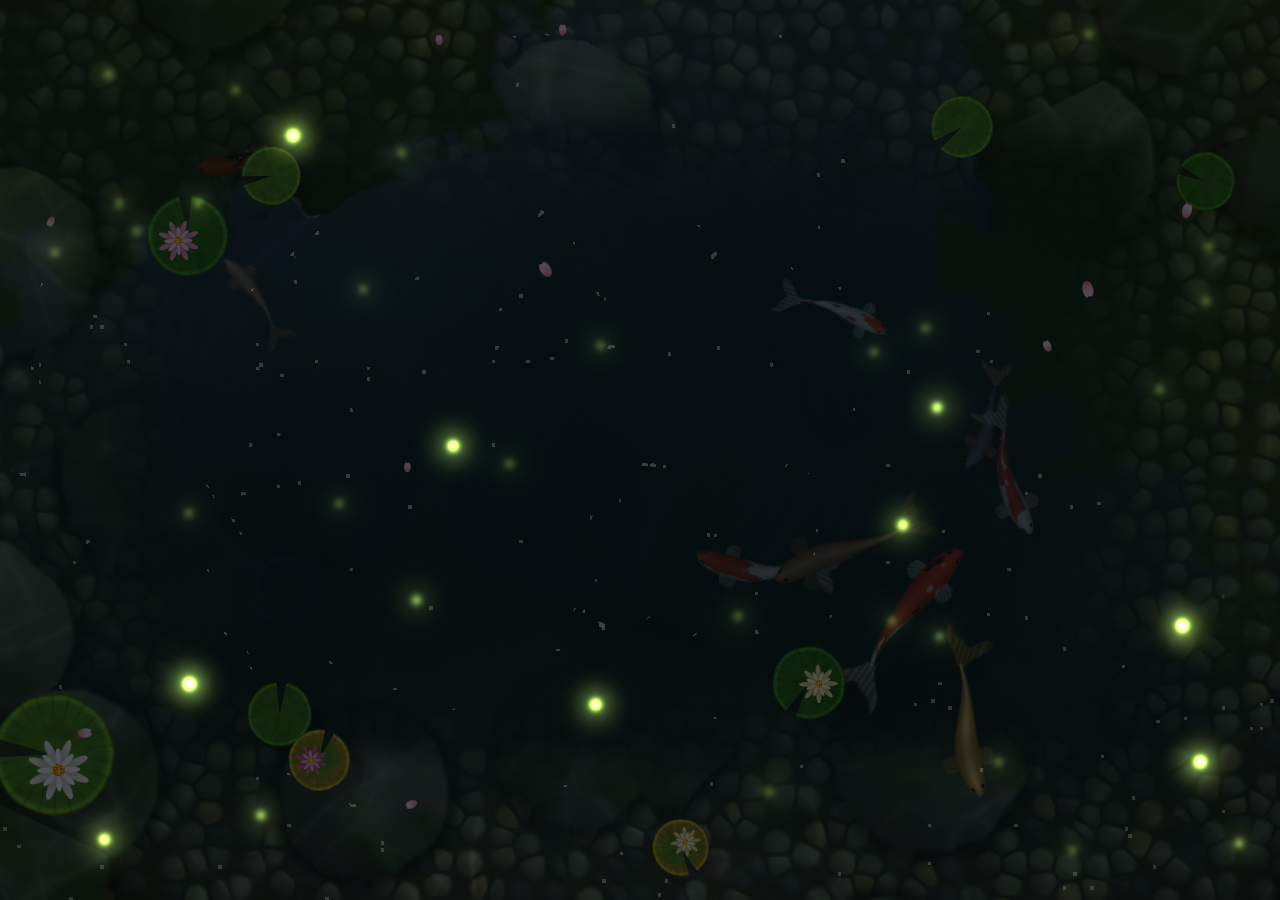
==== commit be31dbec: "Koi Pond: koi turn more gently Wander halved, and the turn rate is capped by speed so the turning ci" ====
--- a/samples/KoiPond/index.html
+++ b/samples/KoiPond/index.html
@@ -718,7 +718,7 @@
       const hx = Math.cos(k.a), hy = Math.sin(k.a);
       let sx = hx, sy = hy, sm = 1;
       const w = Math.sin(clock * 0.23 + k.seed * 40) * 0.9 + Math.sin(clock * 0.61 + k.seed * 91) * 0.5;
-      sx += -hy * w * 0.9; sy += hx * w * 0.9;
+      sx += -hy * w * 0.45; sy += hx * w * 0.45;
       const m = 0.1 + L * 0.6;
       if (k.x < m) sx += 3 * ((m - k.x) / m) ** 2;
       if (k.x > aspect - m) sx -= 3 * ((k.x - aspect + m) / m) ** 2;
@@ -757,7 +757,8 @@
       k.burst = Math.max(0, k.burst - dt * 1.4);
       let da = Math.atan2(sy, sx) - k.a;
       da = Math.atan2(Math.sin(da), Math.cos(da));
-      const maxTurn = (1.3 + (sm > 1.5 ? 1.8 : 0)) * dt;
+      // the turning circle stays at least 1.2 body lengths across, so a slow koi doesn't curl up
+      const maxTurn = Math.min(0.8 + (sm > 1.5 ? 1.2 : 0), Math.max(0.2, k.v / (1.2 * L))) * dt;
       const turn = clamp(da, -maxTurn, maxTurn);
       k.a += turn;
       k.turnS += (turn / Math.max(dt, 1e-3) - k.turnS) * Math.min(1, dt * 4);
